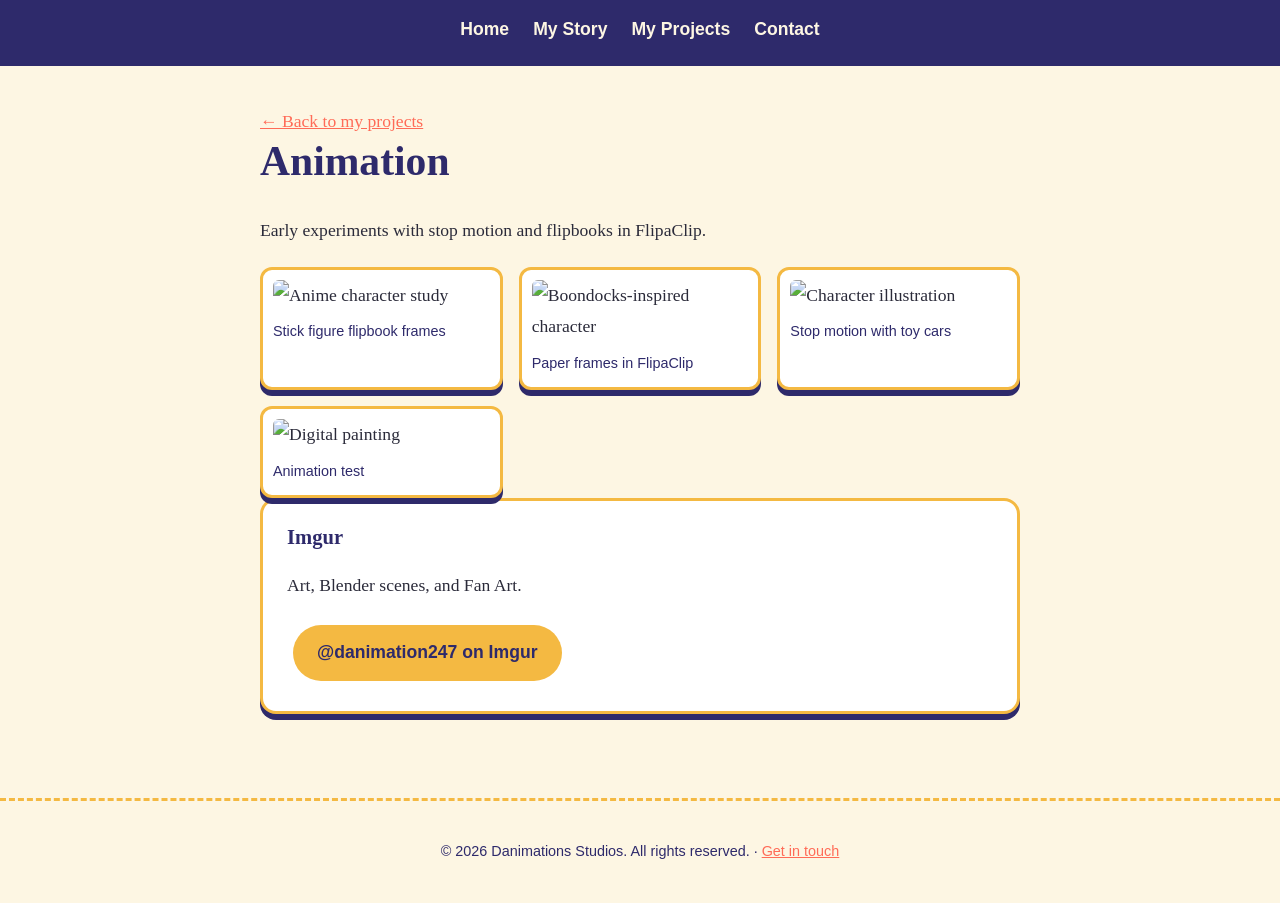
==== animation.html @ ba44463e "Add files via upload" ====
<!DOCTYPE html>
<html lang="en">
<head>
  <meta charset="UTF-8">
  <meta name="viewport" content="width=device-width, initial-scale=1.0">
  <title>Digital Art | Danimations Studios</title>

  <!-- Same stylesheet as the other pages -->
  <link rel="stylesheet" href="style.css">
</head>
<body>

  <!-- Same navigation bar as the other pages -->
  <nav class="site-nav">
    <a href="index.html">Home</a>
    <a href="story.html">My Story</a>
    <a href="projects.html">My Projects</a>
    <a href="contact.html">Contact</a>
  </nav>

  <main class="page">

    <a class="back-link" href="projects.html">&larr; Back to my projects</a>

    <h1>Animation</h1>
    <p>Early experiments with stop motion and flipbooks in FlipaClip.</p>

    <!--
      HOW TO ADD A PICTURE
      1. Upload the picture to Imgur.
      2. Right-click the picture and choose "Copy image address".
         The address should end in .jpg or .png. If it doesn't, you copied the page link.
      3. Replace PASTE-IMGUR-LINK-HERE with that address.
      4. To add more art, copy one whole <figure> block below and paste it under the last one.
    -->

    <div class="gallery">

      <figure>
        <img src="" alt="Anime character study">
        <figcaption>Stick figure flipbook frames</figcaption>
      </figure>

      <figure>
        <img src="" alt="Boondocks-inspired character">
        <figcaption>Paper frames in FlipaClip</figcaption>
      </figure>

      <figure>
        <img src="" alt="Character illustration">
        <figcaption>Stop motion with toy cars</figcaption>
      </figure>

      <figure>
        <img src="" alt="Digital painting">
        <figcaption>Animation test</figcaption>
      </figure>

    </div>

    <div class="card">
        <h3>Imgur</h3>
        <p>Art, Blender scenes, and Fan Art.</p>
        <a class="button" href="https://imgur.com/user/danimaion247/posts" target="_blank" rel="noopener">@danimation247 on Imgur</a>
      </div>
    </section>

  </main>

  <footer class="site-footer">
    <p>&copy; 2026 Danimations Studios. All rights reserved. &middot; <a href="contact.html">Get in touch</a></p>
  </footer>

</body>
</html>
---- style.css ----
/* ==========================================================
   style.css - shared look for every page of the public site
   ========================================================== */
/* 1. Colors and fonts, stored in one place */
:root {
  --paper: #fdf6e3;      /* cream page color */
  --ink: #2b2b3a;        /* body text */
  --indigo: #2e2a6b;     /* headings and navigation */
  --coral: #ff6b57;      /* buttons and highlights */
  --gold: #f4b942;       /* accents and borders */
  --teal: #2ec4b6;       /* secondary accent */
  --font-story: Georgia, "Times New Roman", serif;
  --font-ui: "Segoe UI", Roboto, Arial, sans-serif;
}
/* 2. Base page settings */
* { box-sizing: border-box; }
body {
  margin: 0;
  background: var(--paper);
  color: var(--ink);
  font-family: var(--font-story);
  font-size: 1.1rem;
  line-height: 1.8;
}
h1, h2, h3 {
  color: var(--indigo);
  line-height: 1.2;
}
h1 { font-size: 2.6rem; margin-top: 0; }
h2 { font-size: 1.8rem; border-bottom: 3px solid var(--gold); padding-bottom: 6px; }
a { color: var(--coral); }
a:hover { color: var(--indigo); }
/* 3. Navigation bar */
.site-nav {
  position: sticky;
  top: 0;
  z-index: 10;
  display: flex;
  flex-wrap: wrap;
  justify-content: center;
  gap: 8px 24px;
  padding: 14px 16px;
  background: var(--indigo);
  font-family: var(--font-ui);
}
.site-nav a {
  color: var(--paper);
  text-decoration: none;
  font-weight: bold;
  padding-bottom: 3px;
  border-bottom: 3px solid transparent;
  transition: border-color 0.2s ease, color 0.2s ease;
}
.site-nav a:hover {
  color: var(--gold);
  border-bottom-color: var(--gold);
}
/* 4. Layout wrapper: keeps text at a comfortable width */
.page {
  max-width: 800px;
  margin: 0 auto;
  padding: 40px 20px 60px;
}
/* 5. Hero banner for the homepage */
.hero {
  text-align: center;
  padding: 60px 20px;
  border-radius: 20px;
  background: linear-gradient(135deg, var(--indigo), var(--coral));
  color: var(--paper);
}
.hero h1 { color: var(--paper); }
.hero p {
  font-family: var(--font-ui);
  font-size: 1.2rem;
  max-width: 560px;
  margin: 0 auto 28px;
}
/* 6. Buttons with a hover bounce (like a game button) */
.button {
  display: inline-block;
  margin: 6px;
  padding: 12px 24px;
  border-radius: 999px;
  background: var(--gold);
  color: var(--indigo);
  font-family: var(--font-ui);
  font-weight: bold;
  text-decoration: none;
  transition: transform 0.2s ease, background 0.2s ease;
}
.button:hover {
  background: var(--teal);
  color: var(--ink);
  transform: translateY(-4px) scale(1.05);
}
/* 7. Cards, used for games, art, and books later */
.card {
  background: white;
  border: 3px solid var(--gold);
  border-radius: 16px;
  padding: 24px;
  margin-bottom: 24px;
  box-shadow: 0 6px 0 var(--indigo);
}
.card h3 { margin-top: 0; }
/* 8. Footer */
.site-footer {
  text-align: center;
  font-family: var(--font-ui);
  font-size: 0.9rem;
  color: var(--indigo);
  padding: 24px;
  border-top: 3px dashed var(--gold);
}
/* 9. Motion respect: turn off animations for people who prefer less motion */
@media (prefers-reduced-motion: reduce) {
  *, *::before, *::after {
    transition: none !important;
    animation: none !important;
  }
}

/* ---- Collapsible groups (used on the projects page) ---- */
.group {
    background: white;
    border: 3px solid var(--gold);
    border-radius: 16px;
    box-shadow: 0 6px 0 var(--indigo);
    margin-bottom: 24px;
}

.group summary {
    display: flex;
    align-items: center;
    gap: 12px;
    padding: 18px 24px;
    cursor: pointer;
    list-style: none;
    font-family: var(--font-ui);
    font-size: 1.3rem;
    font-weight: bold;
    color: var(--indigo);
}

.group summary::-webkit-details-maker { display: none; }

/* The ">" arrow. it turns to point down when the group is open. */
.group summary::before {
    content: ">";
    color: var(--coral);
    transition: transform 0.2s ease;
}

.group[open] summary::before {
    transform: rotate(90deg);
}

.group-body {
    padding: 0 24px 20px;
}

/* --- clickable cards and gallaries --- */
.card-link {
    display: block;
    text-decoration: none;
    color: inherit;
}

.card-link:hover .card {
    border-color: var(--coral);
}

/* Gallery grid */
.gallery {
    display: grid;
    grid-template-columns: repeat(auto-fill, minmax(220px, 1fr));
    gap: 16px;
    margin-top: 20px;
}

.gallery figure {
    margin: 0;
    background: white;
    border: 3px solid var(--gold);
    border-radius: 12px;
    padding: 10px;
    box-shadow: 0 6px 0 var(--indigo);
}

.gallery img {
    display: block;
    width: 100%;
    height: auto;
    border-radius: 6px;
}

.gallery figcaption {
    font-family: var(--font-ui);
    font-size: 0.9rem;
    margin-top: 8px;
    color: var(--indigo);
}

.back-linl {
    display: inline-block;
    margin-bottom: 16px;
    font-family: var(--font-ui);
    font-weight: bold;
}

.button {
  display: inline-flex;
  align-items: center;
  gap: 10px;
}

.button img {
  height: 20px;
  width: 20px;
  max-width: 20px;
  flex-shrink: 0;
  object-fit: contain;
}

.card-row {
  display: flex;
  align-items: center;
  justify-content: space-between;
  gap: 12px;
}

.card-logo {
  width: 80px;
  height: 80px;
  flex-shrink: 0;
}
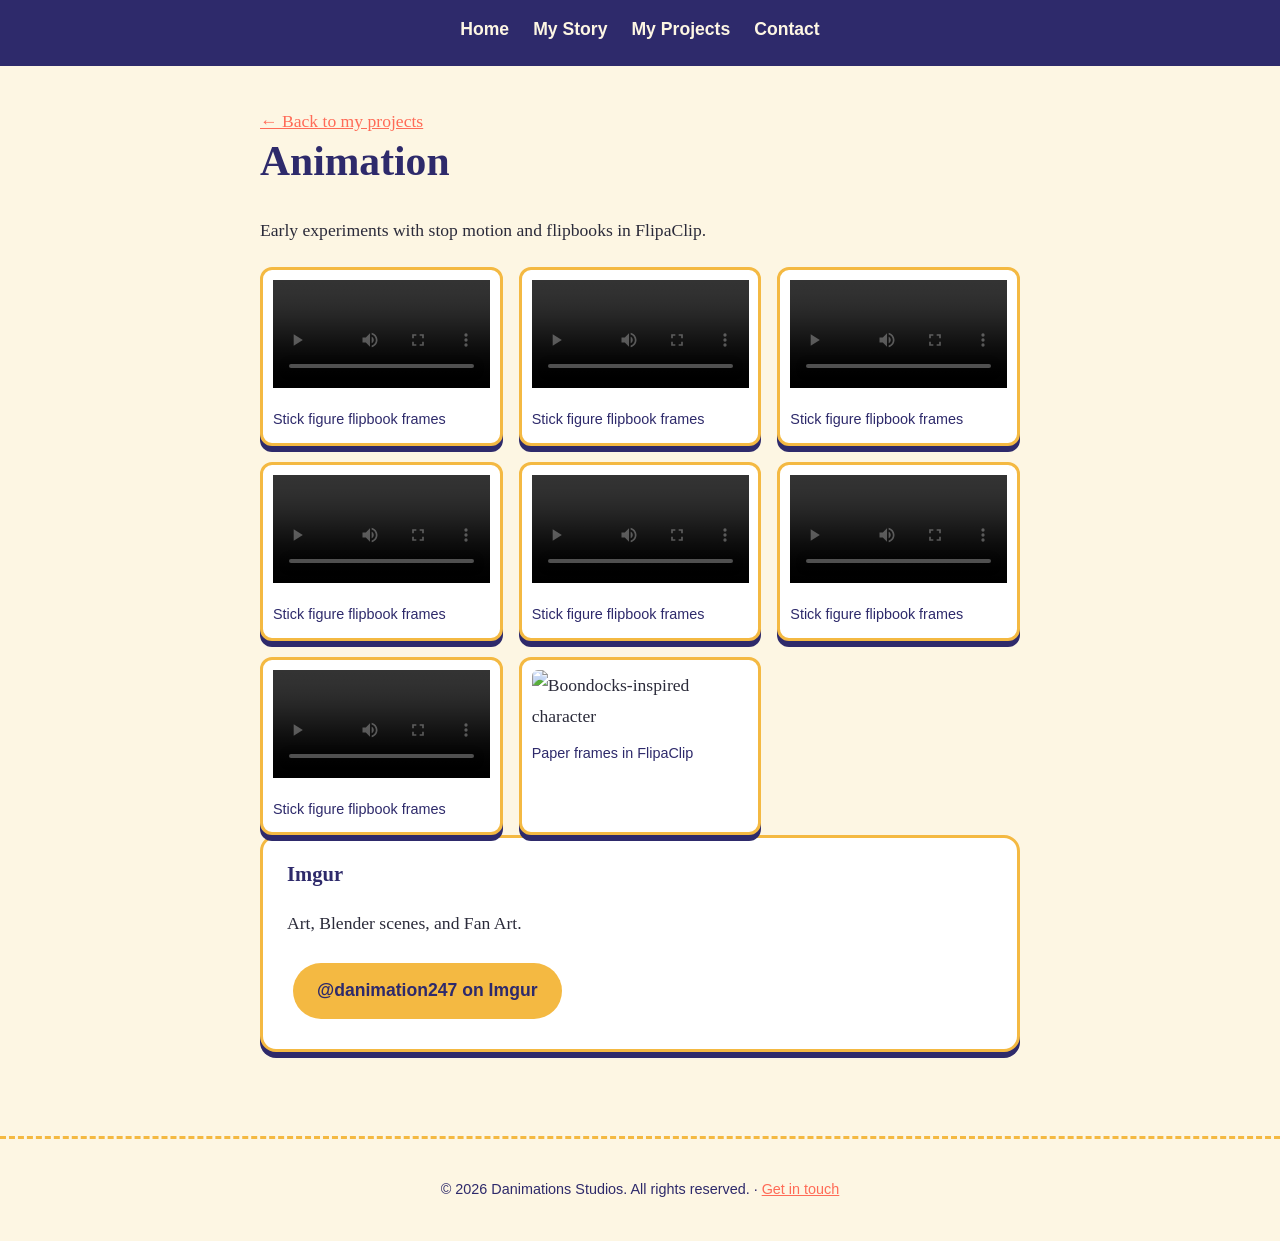
==== commit fe8d1bb5: "Add files via upload" ====
--- a/animation.html
+++ b/animation.html
@@ -37,23 +37,57 @@
     <div class="gallery">
 
       <figure>
-        <img src="" alt="Anime character study">
+        <video controls loop preload="metadata" controlsList="nodownload noremoteplayback" style="width: 100%;">
+          <source src="videos/dani~2.mp4" type="video/mp4">
+        </video>
         <figcaption>Stick figure flipbook frames</figcaption>
       </figure>
 
       <figure>
-        <img src="" alt="Boondocks-inspired character">
-        <figcaption>Paper frames in FlipaClip</figcaption>
+        <video controls loop preload="metadata" controlsList="nodownload noremoteplayback" style="width: 100%;">
+          <source src="videos/sack.mp4" type="video/mp4">
+        </video>
+        <figcaption>Stick figure flipbook frames</figcaption>
       </figure>
 
       <figure>
-        <img src="" alt="Character illustration">
-        <figcaption>Stop motion with toy cars</figcaption>
+        <video controls loop preload="metadata" controlsList="nodownload noremoteplayback" style="width: 100%;">
+          <source src="videos/danny~2.mp4" type="video/mp4">
+        </video>
+        <figcaption>Stick figure flipbook frames</figcaption>
       </figure>
 
       <figure>
-        <img src="" alt="Digital painting">
-        <figcaption>Animation test</figcaption>
+        <video controls loop preload="metadata" controlsList="nodownload noremoteplayback" style="width: 100%;">
+          <source src="videos/gab1.mp4" type="video/mp4">
+        </video>
+        <figcaption>Stick figure flipbook frames</figcaption>
+      </figure>
+
+      <figure>
+        <video controls loop preload="metadata" controlsList="nodownload noremoteplayback" style="width: 100%;">
+          <source src="videos/gab2.mp4" type="video/mp4">
+        </video>
+        <figcaption>Stick figure flipbook frames</figcaption>
+      </figure>
+
+      <figure>
+        <video controls loop preload="metadata" controlsList="nodownload noremoteplayback" style="width: 100%;">
+          <source src="videos/no.mp4" type="video/mp4">
+        </video>
+        <figcaption>Stick figure flipbook frames</figcaption>
+      </figure>
+
+      <figure>
+        <video controls loop preload="metadata" controlsList="nodownload noremoteplayback" style="width: 100%;">
+          <source src="videos/hi.mp4" type="video/mp4">
+        </video>
+        <figcaption>Stick figure flipbook frames</figcaption>
+      </figure>
+
+      <figure>
+        <img src="images/p1.jpg" alt="Boondocks-inspired character">
+        <figcaption>Paper frames in FlipaClip</figcaption>
       </figure>
 
     </div>
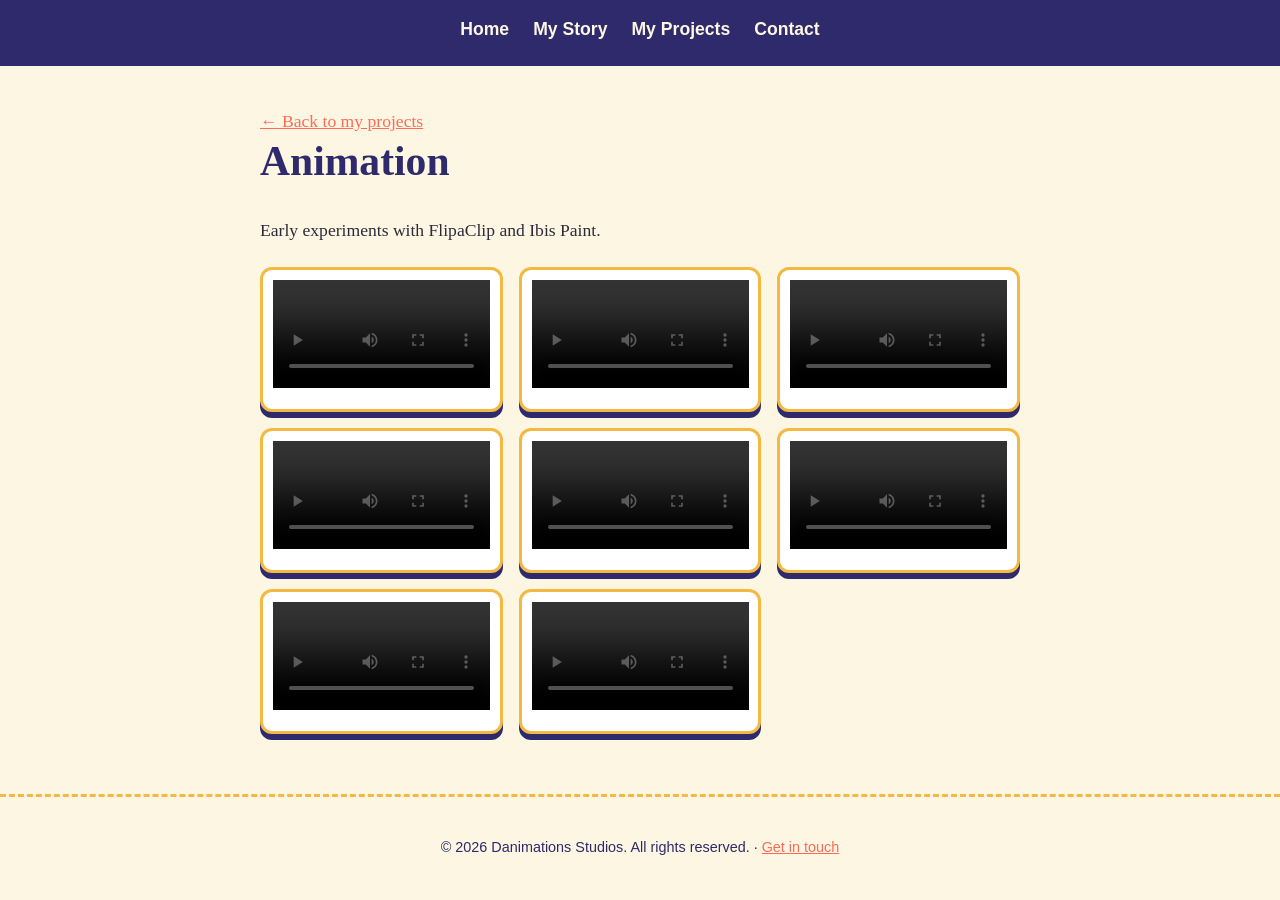
==== commit b0e8e009: "Add files via upload" ====
--- a/animation.html
+++ b/animation.html
@@ -23,7 +23,7 @@
     <a class="back-link" href="projects.html">&larr; Back to my projects</a>
 
     <h1>Animation</h1>
-    <p>Early experiments with stop motion and flipbooks in FlipaClip.</p>
+    <p>Early experiments with FlipaClip and Ibis Paint.</p>
 
     <!--
       HOW TO ADD A PICTURE
@@ -40,64 +40,51 @@
         <video controls loop preload="metadata" controlsList="nodownload noremoteplayback" style="width: 100%;">
           <source src="videos/dani~2.mp4" type="video/mp4">
         </video>
-        <figcaption>Stick figure flipbook frames</figcaption>
       </figure>
 
       <figure>
         <video controls loop preload="metadata" controlsList="nodownload noremoteplayback" style="width: 100%;">
           <source src="videos/sack.mp4" type="video/mp4">
         </video>
-        <figcaption>Stick figure flipbook frames</figcaption>
       </figure>
 
       <figure>
         <video controls loop preload="metadata" controlsList="nodownload noremoteplayback" style="width: 100%;">
           <source src="videos/danny~2.mp4" type="video/mp4">
         </video>
-        <figcaption>Stick figure flipbook frames</figcaption>
       </figure>
 
       <figure>
         <video controls loop preload="metadata" controlsList="nodownload noremoteplayback" style="width: 100%;">
           <source src="videos/gab1.mp4" type="video/mp4">
         </video>
-        <figcaption>Stick figure flipbook frames</figcaption>
       </figure>
 
       <figure>
         <video controls loop preload="metadata" controlsList="nodownload noremoteplayback" style="width: 100%;">
           <source src="videos/gab2.mp4" type="video/mp4">
         </video>
-        <figcaption>Stick figure flipbook frames</figcaption>
       </figure>
 
       <figure>
         <video controls loop preload="metadata" controlsList="nodownload noremoteplayback" style="width: 100%;">
           <source src="videos/no.mp4" type="video/mp4">
         </video>
-        <figcaption>Stick figure flipbook frames</figcaption>
       </figure>
 
       <figure>
         <video controls loop preload="metadata" controlsList="nodownload noremoteplayback" style="width: 100%;">
           <source src="videos/hi.mp4" type="video/mp4">
         </video>
-        <figcaption>Stick figure flipbook frames</figcaption>
       </figure>
 
       <figure>
-        <img src="images/p1.jpg" alt="Boondocks-inspired character">
-        <figcaption>Paper frames in FlipaClip</figcaption>
+        <video controls loop preload="metadata" controlsList="nodownload noremoteplayback" style="width: 100%;">
+          <source src="videos/tap.mp4" type="video/mp4">
+        </video>
       </figure>
 
     </div>
-
-    <div class="card">
-        <h3>Imgur</h3>
-        <p>Art, Blender scenes, and Fan Art.</p>
-        <a class="button" href="https://imgur.com/user/danimaion247/posts" target="_blank" rel="noopener">@danimation247 on Imgur</a>
-      </div>
-    </section>
 
   </main>
 
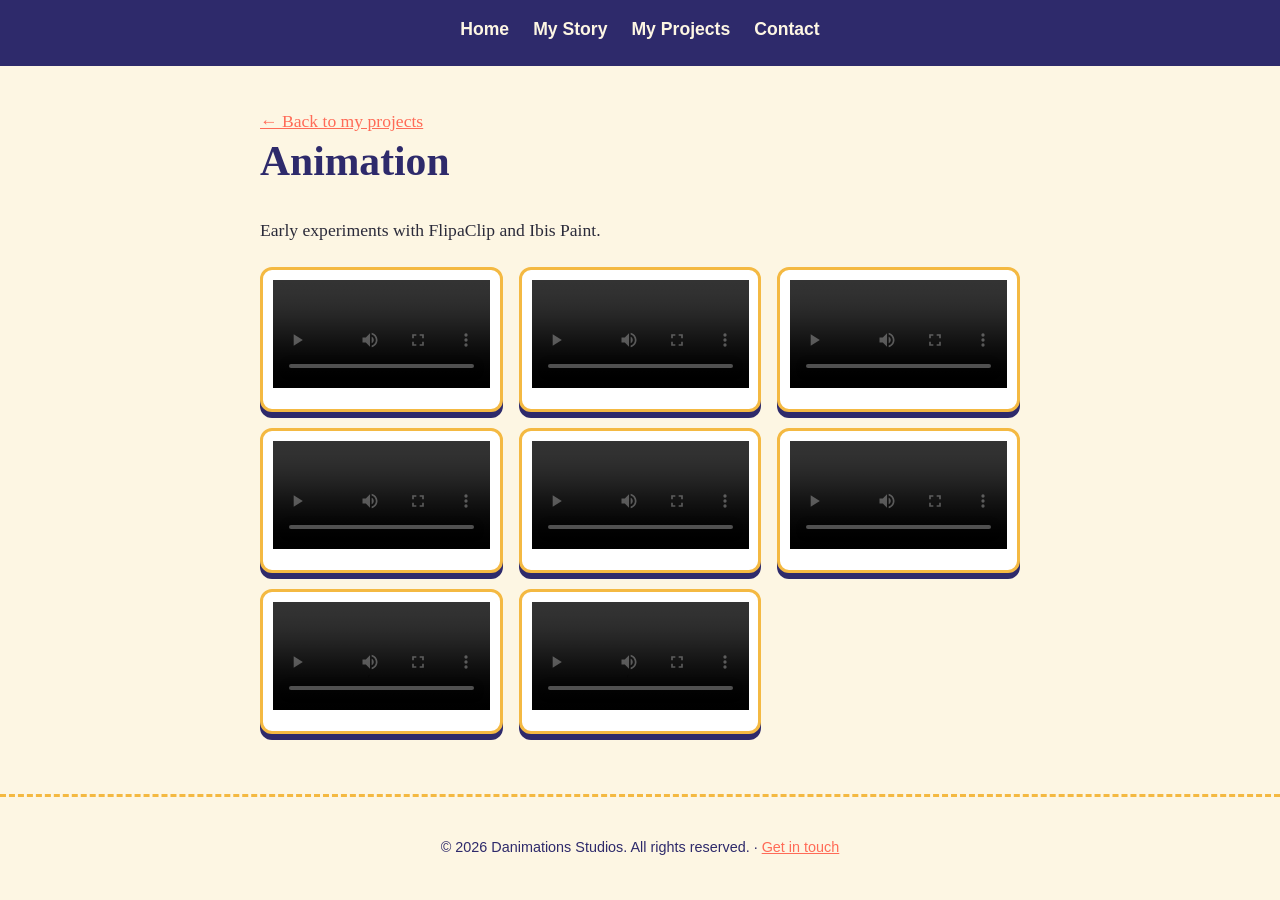
==== commit d61d3c50: "Add files via upload" ====
--- a/animation.html
+++ b/animation.html
@@ -4,6 +4,7 @@
   <meta charset="UTF-8">
   <meta name="viewport" content="width=device-width, initial-scale=1.0">
   <title>Digital Art | Danimations Studios</title>
+   <meta name="description" content="Early animation experiments.">
 
   <!-- Same stylesheet as the other pages -->
   <link rel="stylesheet" href="style.css">
